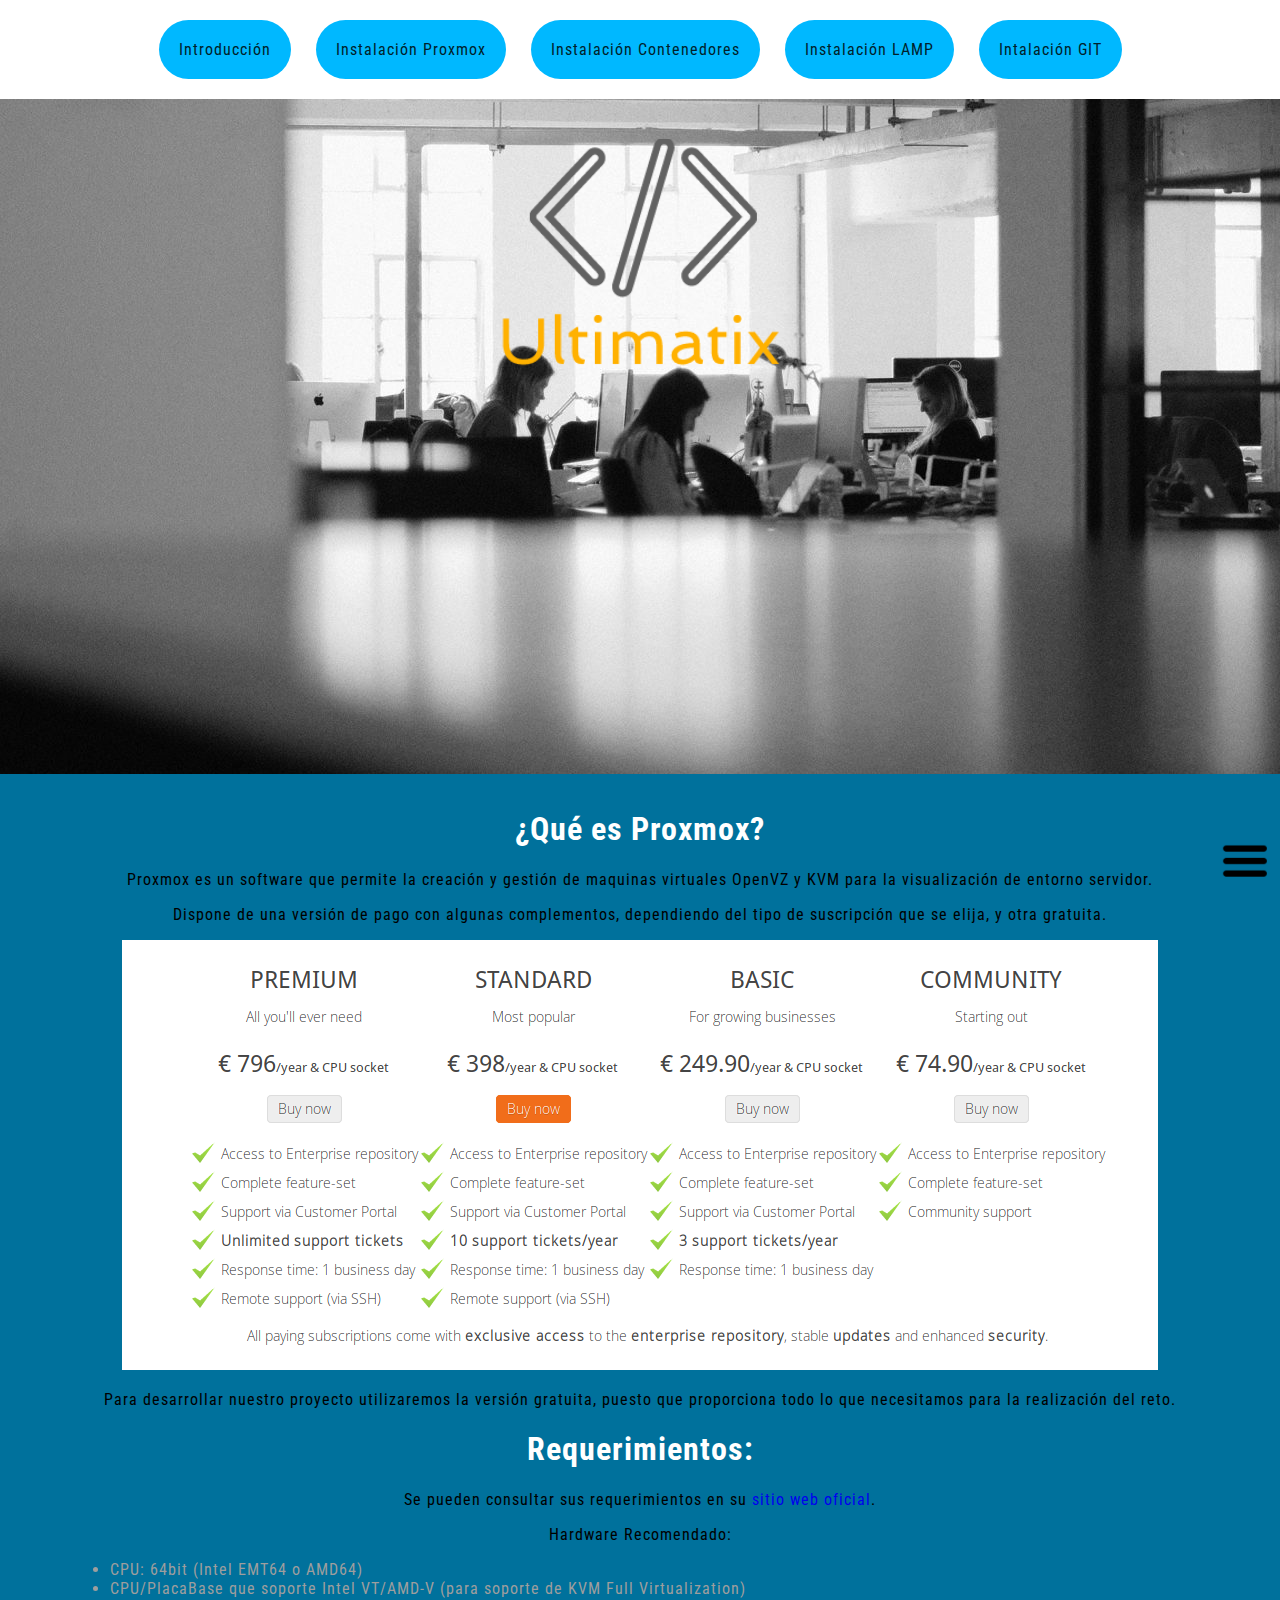
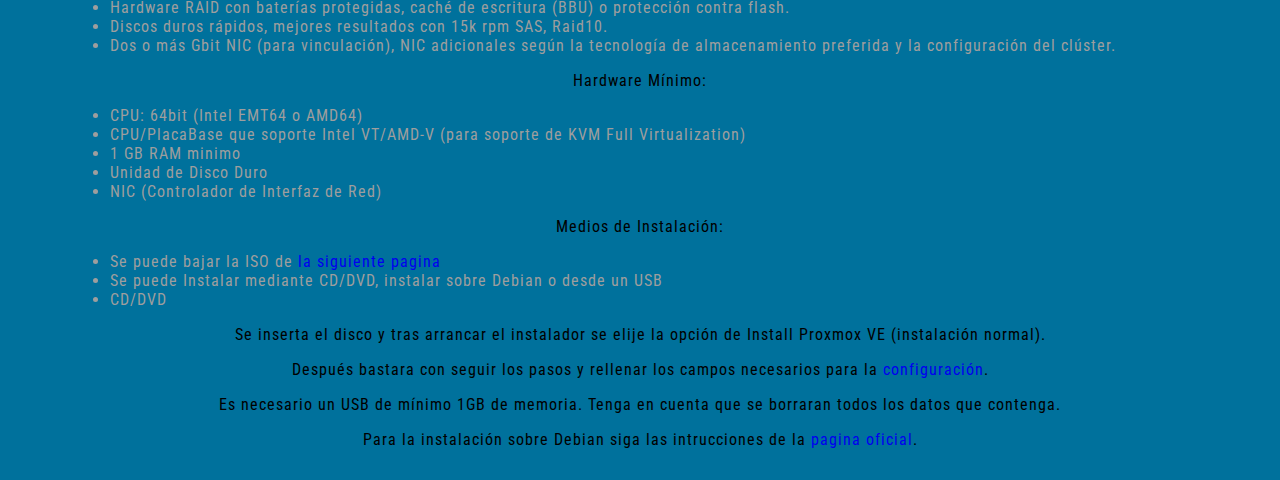
==== ultimatix/index.html @ 69c3fa59 "26-10" ====
<!DOCTYPE html>
<html lang="">
<head>
    <meta charset="UTF-8">
    <meta name="viewport" content="width=device-width, initial-scale=1.0, maximum-scale=1.0, user-scalable=no" />
	<meta name="title" content="Ultimatix">
	<meta name="description" content="Grupo 1 de DAW 2.">
	<link rel="shortcut icon" type="image/png" href="images/favicon.png"/>
    <title>Ultimatix</title>
    <link href="https://fonts.googleapis.com/css?family=Roboto+Condensed" rel="stylesheet">
    <link rel="stylesheet" href="fonts/styles.css">
    <link rel="stylesheet" href="css/animate.css">
    <link rel="stylesheet" href="css/main.css">
</head>
<body>
	<section id="menu">
		<ul class="menu">
			<li><a href="index.html">Introducción</a></li>
			<li><a href="instalacion-proxmox.html">Instalación Proxmox</a></li>
			<li><a href="instalacion-contenedores.html">Instalación Contenedores</a></li>
			<li><a href="instalacion-LAMP.html">Instalación LAMP</a></li>
			<li><a href="instalacion-GIT.html">Intalación GIT</a></li>
		</ul>
	</section>
	<div id="intro">
		<img src="img/ultimatix-logo.png" class="logo bounceIn">
	</div>
	<a href="#menu" class="up-button bounceIn"><img src="img/menu-button.png"></a>
	<section>
		<h1>¿Qué es Proxmox?</h1>
			<p>Proxmox es un software que permite la creación y gestión de maquinas virtuales OpenVZ y KVM para la visualización de entorno servidor.</p>
			<p>Dispone de una versión de pago con algunas complementos, dependiendo del tipo de suscripción que se elija, y otra gratuita.</p>
			<img src="img/que-es.png">
			<p>Para desarrollar nuestro proyecto utilizaremos la versión gratuita, puesto que proporciona todo lo que necesitamos para la realización del reto.</p>
			<h1>Requerimientos:</h1>
			<p>Se pueden consultar sus requerimientos en su <a href=" https://www.proxmox.com/en/proxmox-ve/requirements">sitio web oficial</a>.</p>
			<p>Hardware Recomendado:</p>
			<ul class="list-data">
				<li>CPU: 64bit (Intel EMT64 o AMD64)</li>
				<li>CPU/PlacaBase que soporte Intel VT/AMD-V (para soporte de KVM Full Virtualization)</li>
				<li>Hardware RAID con baterías protegidas, caché de escritura (BBU) o protección contra flash.</li>
				<li>Discos duros rápidos, mejores resultados con 15k rpm SAS, Raid10.</li>
				<li>Dos o más Gbit NIC (para vinculación), NIC adicionales según la tecnología de almacenamiento preferida y la configuración del clúster.</li>
			</ul>
			<p>Hardware Mínimo:</p>
			<ul class="list-data">
				<li>CPU: 64bit (Intel EMT64 o AMD64)</li>
				<li>CPU/PlacaBase que soporte Intel VT/AMD-V (para soporte de KVM Full Virtualization)</li>
				<li>1 GB RAM minimo</li>
				<li>Unidad de Disco Duro</li>
				<li>NIC (Controlador de Interfaz de Red)</li>
			</ul>
			<p>Medios de Instalación:</p>
			<ul class="list-data">
				<li>Se puede bajar la ISO de <a href="https://www.proxmox.com/en/downloads">la siguiente pagina</a></li>
				<li>Se puede Instalar mediante CD/DVD, instalar sobre Debian o desde un USB</li>
				<li>CD/DVD</li>
			</ul>
			<p>Se inserta el disco y tras arrancar el instalador se elije la opción de Install Proxmox VE (instalación normal).</p>
			<p>Después bastara con seguir los pasos y rellenar los campos necesarios para la <a href="https://pve.proxmox.com/wiki/Installation">configuración</a>.</p>
			<p>Es necesario un USB de mínimo 1GB de memoria. Tenga en cuenta que se borraran todos los datos que contenga.</p>
			<p>Para la instalación sobre Debian siga las intrucciones de la <a href="https://pve.proxmox.com/wiki/Install_Proxmox_VE_on_Debian_Stretch">pagina oficial</a>.</p>
	</section>
</body>
</html>
---- ultimatix/css/main.css ----
/* 

#00b8ff	(0,184,255)
#009bd6	(0,155,214)
#00719c	(0,113,156)
#00415a	(0,65,90)
#001f2b	(0,31,43)

*/

body {
	font-family: 'Roboto Condensed', sans-serif;
	background-color: #00719c;
	color: #ffffff;
	margin: 0px;
	letter-spacing: 1px;
}

/* ITRODUCTION STYLES */
#intro {
	position: relative;
	width: 100%;
	height: 75vh;
	margin: auto;
	background: url('../img/intro.jpg') no-repeat center center fixed; 
  	-webkit-background-size: cover;
  	-moz-background-size: cover;
  	-o-background-size: cover;
  	background-size: cover;
}

.up-button {
	position: fixed;
	right: 0;
	bottom: 0;
	display: inline-block;
	max-width: 50px;
	padding: 10px;
}

.title {
	text-align: center;
	letter-spacing: 1px;
}

.logo {
    display: block;
    margin: auto;
    padding: 40px 10px;
}

p {
	color: #000000;
}

a, a:focus {
	text-decoration: none;
}

img {
	max-width: 100%;
}

#menu {
	padding: 10px 0px;
	background-color: #ffffff;
	max-width: 100%; 
}

.menu {
	list-style: none;
	padding-left: 0px;
	margin: 0px;
}

.menu li {
	display: inline-block;
}

.menu a {
	display: inline-block;
	background-color: #00b8ff;
	color: #001f2b;
	padding: 20px;
	margin: 10px;
	border-radius: 40px; 
}

.list-data {
	text-align: left;
	color: #9E9E9E;
}

section {
    clear: both;
    text-align: center;
    display: block;
    width: 100%;
    margin: auto;
    padding: 15px 0px;
    max-width: 1140px;
}

.content-wrapper {
	padding: 25px;
}

.left {
	float: left;
	width: 100%;
	max-width: 50%;
}

.right {
	float: right;
	width: 100%;
	max-width: 50%;
}

video {
	max-width: 80%;
}

@media (max-width: 768px) {

.content-wrapper {
    padding: 10px;
}

.left {
	float: none;
	width: 100%;
	max-width: 100%;
}

.right {
	float: none;
	width: 100%;
	max-width: 100%;
}

}
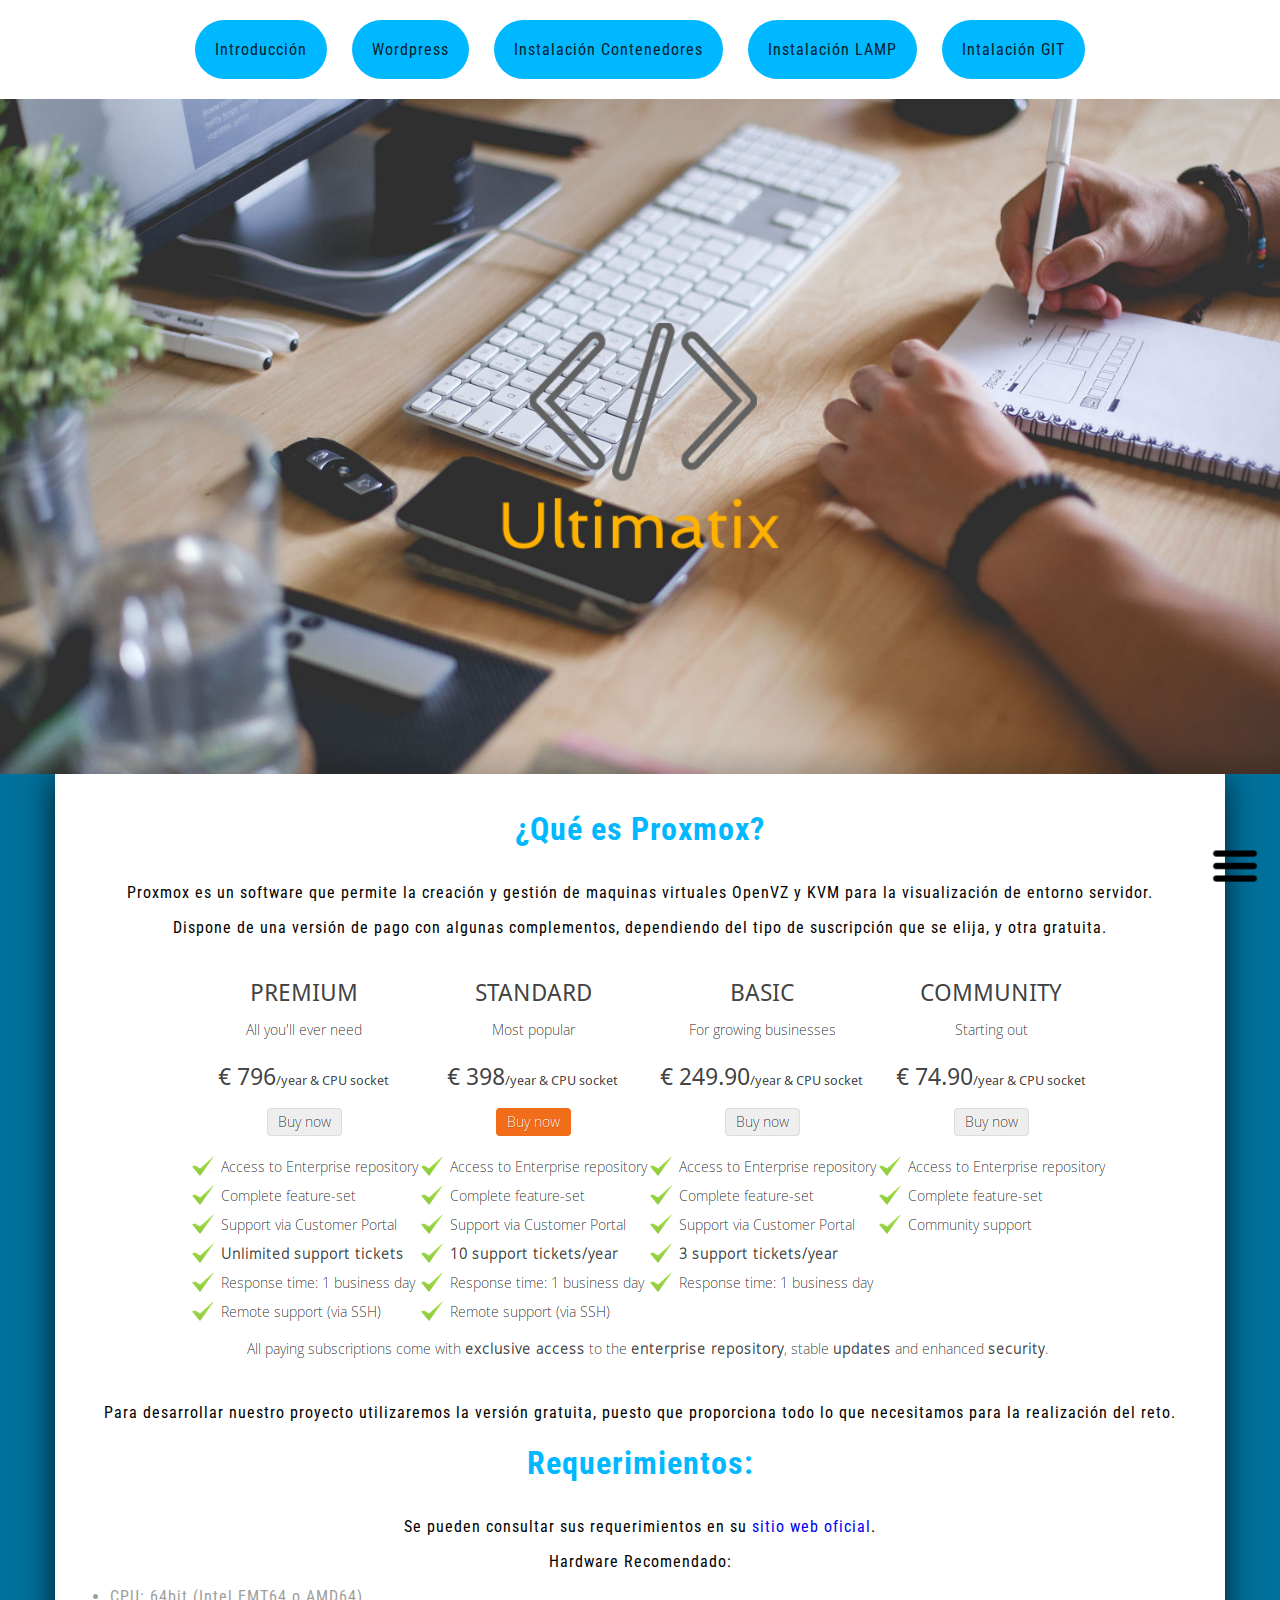
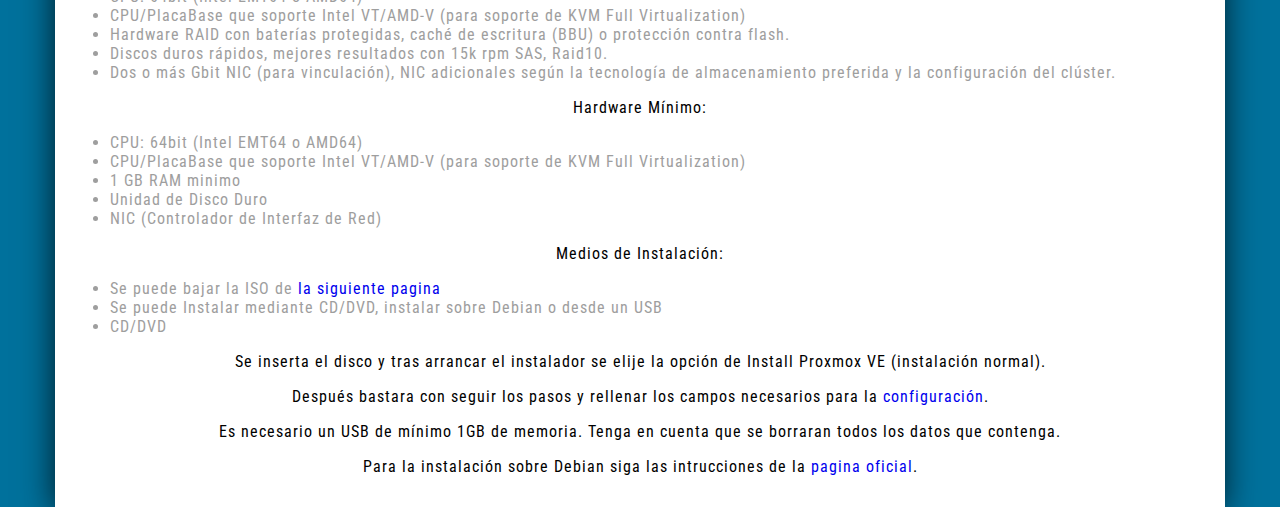
==== commit a6011d9c: "29/10" ====
--- a/ultimatix/index.html
+++ b/ultimatix/index.html
@@ -14,9 +14,9 @@
 </head>
 <body>
 	<section id="menu">
-		<ul class="menu">
+		<ul>
 			<li><a href="index.html">Introducción</a></li>
-			<li><a href="instalacion-proxmox.html">Instalación Proxmox</a></li>
+			<li><a href="wordpress.html">Wordpress</a></li>
 			<li><a href="instalacion-contenedores.html">Instalación Contenedores</a></li>
 			<li><a href="instalacion-LAMP.html">Instalación LAMP</a></li>
 			<li><a href="instalacion-GIT.html">Intalación GIT</a></li>
@@ -26,7 +26,7 @@
 		<img src="img/ultimatix-logo.png" class="logo bounceIn">
 	</div>
 	<a href="#menu" class="up-button bounceIn"><img src="img/menu-button.png"></a>
-	<section>
+	<section class="intro-wrapper">
 		<h1>¿Qué es Proxmox?</h1>
 			<p>Proxmox es un software que permite la creación y gestión de maquinas virtuales OpenVZ y KVM para la visualización de entorno servidor.</p>
 			<p>Dispone de una versión de pago con algunas complementos, dependiendo del tipo de suscripción que se elija, y otra gratuita.</p>
--- a/ultimatix/css/main.css
+++ b/ultimatix/css/main.css
@@ -22,7 +22,7 @@
 	width: 100%;
 	height: 75vh;
 	margin: auto;
-	background: url('../img/intro.jpg') no-repeat center center fixed; 
+	background: url('../img/intro-img.jpg') no-repeat center center fixed; 
   	-webkit-background-size: cover;
   	-moz-background-size: cover;
   	-o-background-size: cover;
@@ -30,12 +30,13 @@
 }
 
 .up-button {
-	position: fixed;
-	right: 0;
-	bottom: 0;
-	display: inline-block;
-	max-width: 50px;
-	padding: 10px;
+    position: fixed;
+    right: 0;
+    bottom: 0;
+    display: inline-block;
+    max-width: 50px;
+    padding: 20px;
+    padding-bottom: 5px;
 }
 
 .title {
@@ -46,7 +47,15 @@
 .logo {
     display: block;
     margin: auto;
-    padding: 40px 10px;
+    position: absolute;
+    left: 50%;
+    top: 50%;
+    transform: translate(-50%,-50%);
+}
+
+h1 {
+	color: #00b8ff;
+	margin-bottom: 35px;
 }
 
 p {
@@ -65,19 +74,20 @@
 	padding: 10px 0px;
 	background-color: #ffffff;
 	max-width: 100%; 
+	margin: 0px !important;
 }
 
-.menu {
+#menu ul {
 	list-style: none;
 	padding-left: 0px;
-	margin: 0px;
+	margin: auto;
 }
 
-.menu li {
+#menu li {
 	display: inline-block;
 }
 
-.menu a {
+#menu a {
 	display: inline-block;
 	background-color: #00b8ff;
 	color: #001f2b;
@@ -92,51 +102,34 @@
 }
 
 section {
-    clear: both;
     text-align: center;
-    display: block;
     width: 100%;
     margin: auto;
-    padding: 15px 0px;
+    padding: 15px;
     max-width: 1140px;
+    background-color: #ffffff;
+    -webkit-box-shadow: -1px 4px 31px 0px rgba(0,0,0,0.75);
+    -moz-box-shadow: -1px 4px 31px 0px rgba(0,0,0,0.75);
+    box-shadow: -1px 4px 31px 0px rgba(0,0,0,0.75);
 }
 
-.content-wrapper {
-	padding: 25px;
+.column-wrapper {
+    display: flex;
+    align-items: center;
+    margin-bottom: 40px;
 }
 
-.left {
-	float: left;
-	width: 100%;
-	max-width: 50%;
-}
-
-.right {
-	float: right;
-	width: 100%;
-	max-width: 50%;
+.column {
+	flex: 1;
 }
 
 video {
 	max-width: 80%;
 }
 
-@media (max-width: 768px) {
-
-.content-wrapper {
-    padding: 10px;
-}
-
-.left {
-	float: none;
-	width: 100%;
-	max-width: 100%;
-}
-
-.right {
-	float: none;
-	width: 100%;
-	max-width: 100%;
-}
-
+@media (max-width: 1200px) {
+	section {
+    	margin: 0px 15px;
+    	width: auto;
+	}
 }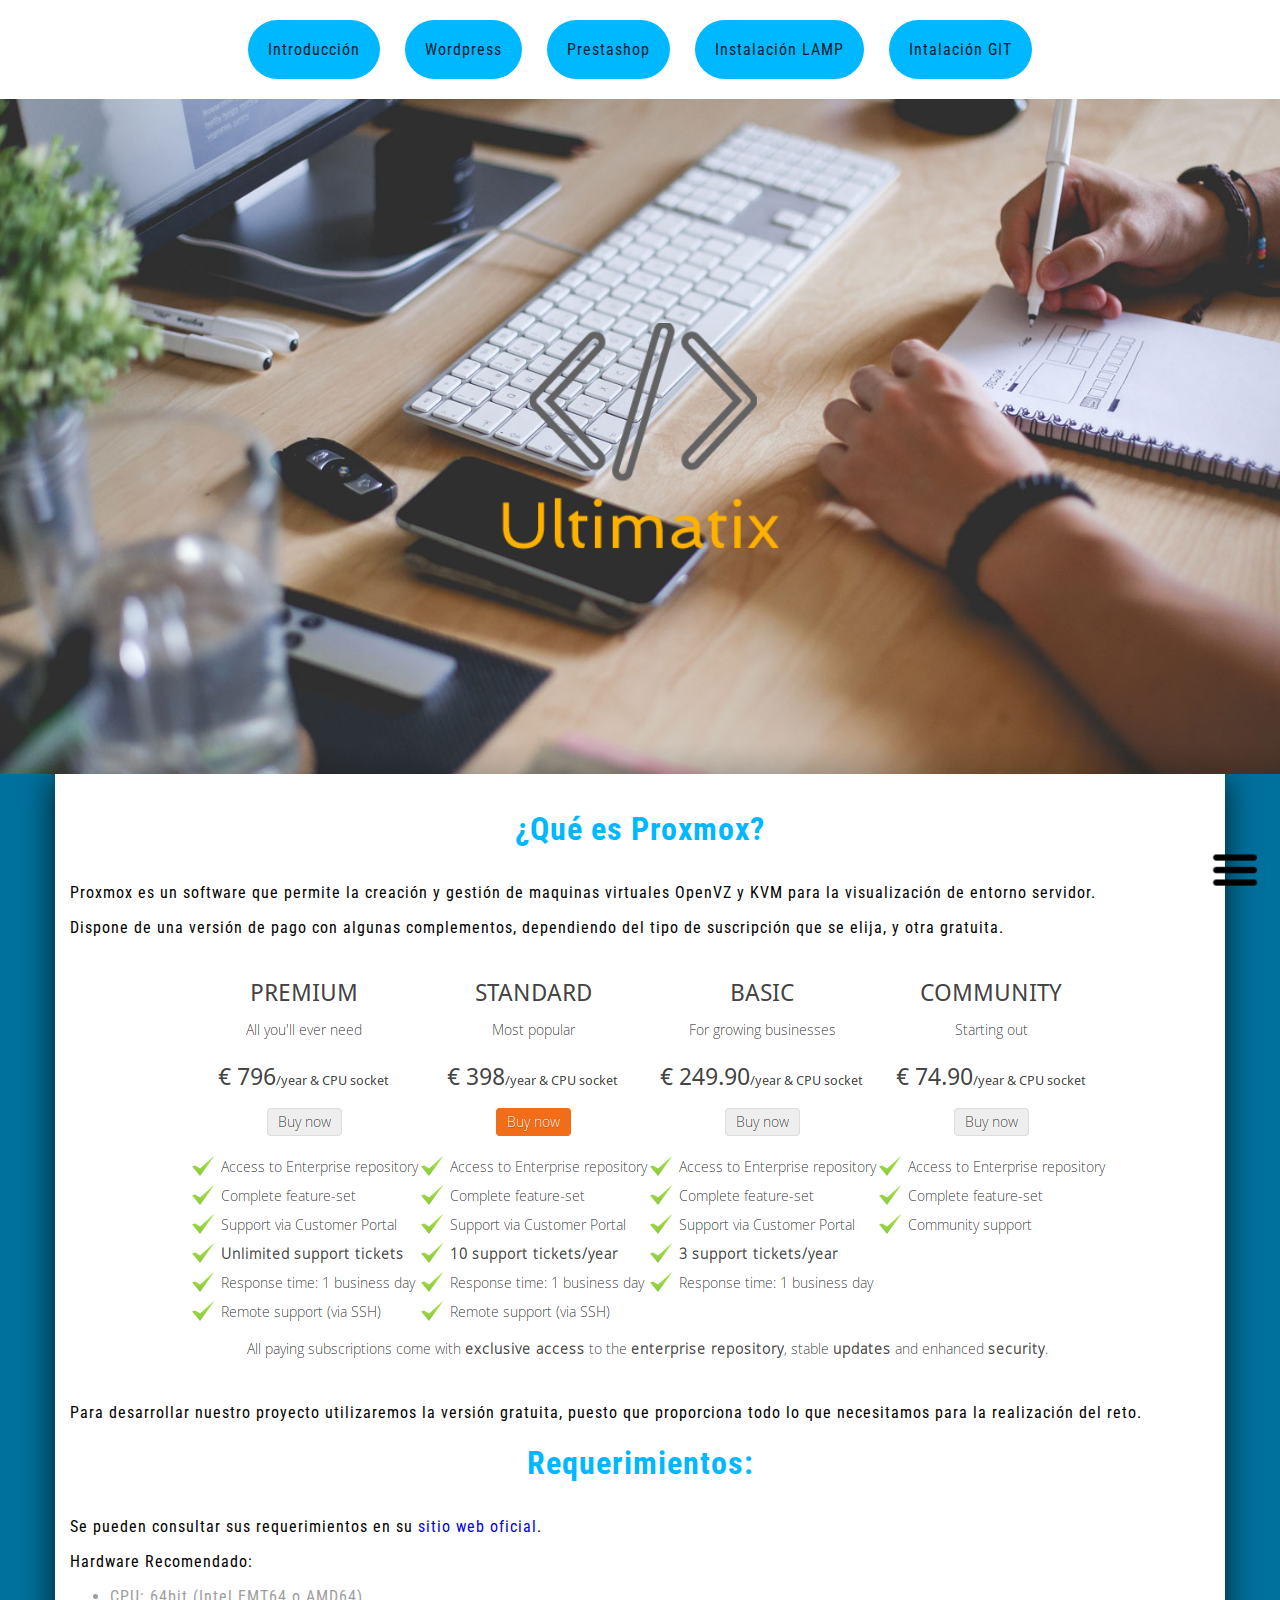
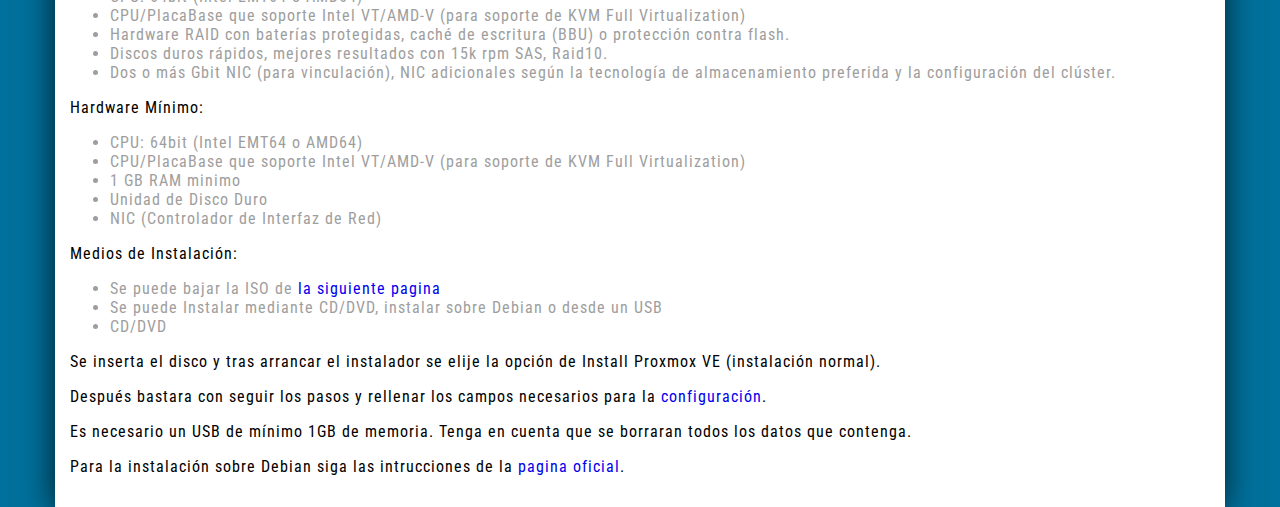
==== commit 3104a7d9: "31/10/2018" ====
--- a/ultimatix/index.html
+++ b/ultimatix/index.html
@@ -17,7 +17,7 @@
 		<ul>
 			<li><a href="index.html">Introducción</a></li>
 			<li><a href="wordpress.html">Wordpress</a></li>
-			<li><a href="instalacion-contenedores.html">Instalación Contenedores</a></li>
+			<li><a href="instalacion-contenedores.html">Prestashop</a></li>
 			<li><a href="instalacion-LAMP.html">Instalación LAMP</a></li>
 			<li><a href="instalacion-GIT.html">Intalación GIT</a></li>
 		</ul>
--- a/ultimatix/css/main.css
+++ b/ultimatix/css/main.css
@@ -1,4 +1,4 @@
-/* 
+ /* 
 
 #00b8ff	(0,184,255)
 #009bd6	(0,155,214)
@@ -32,8 +32,10 @@
 .up-button {
     position: fixed;
     right: 0;
-    bottom: 0;
-    display: inline-block;
+	bottom: 0;
+	/*Modificado de inline-block a flex*/
+	display: flex;
+	flex-wrap: wrap;
     max-width: 50px;
     padding: 20px;
     padding-bottom: 5px;
@@ -56,6 +58,11 @@
 h1 {
 	color: #00b8ff;
 	margin-bottom: 35px;
+}
+
+h2{
+	color: #000000;
+	text-align: left;
 }
 
 p {
@@ -119,6 +126,10 @@
     margin-bottom: 40px;
 }
 
+p{
+	text-align: left;
+}
+
 .column {
 	flex: 1;
 }
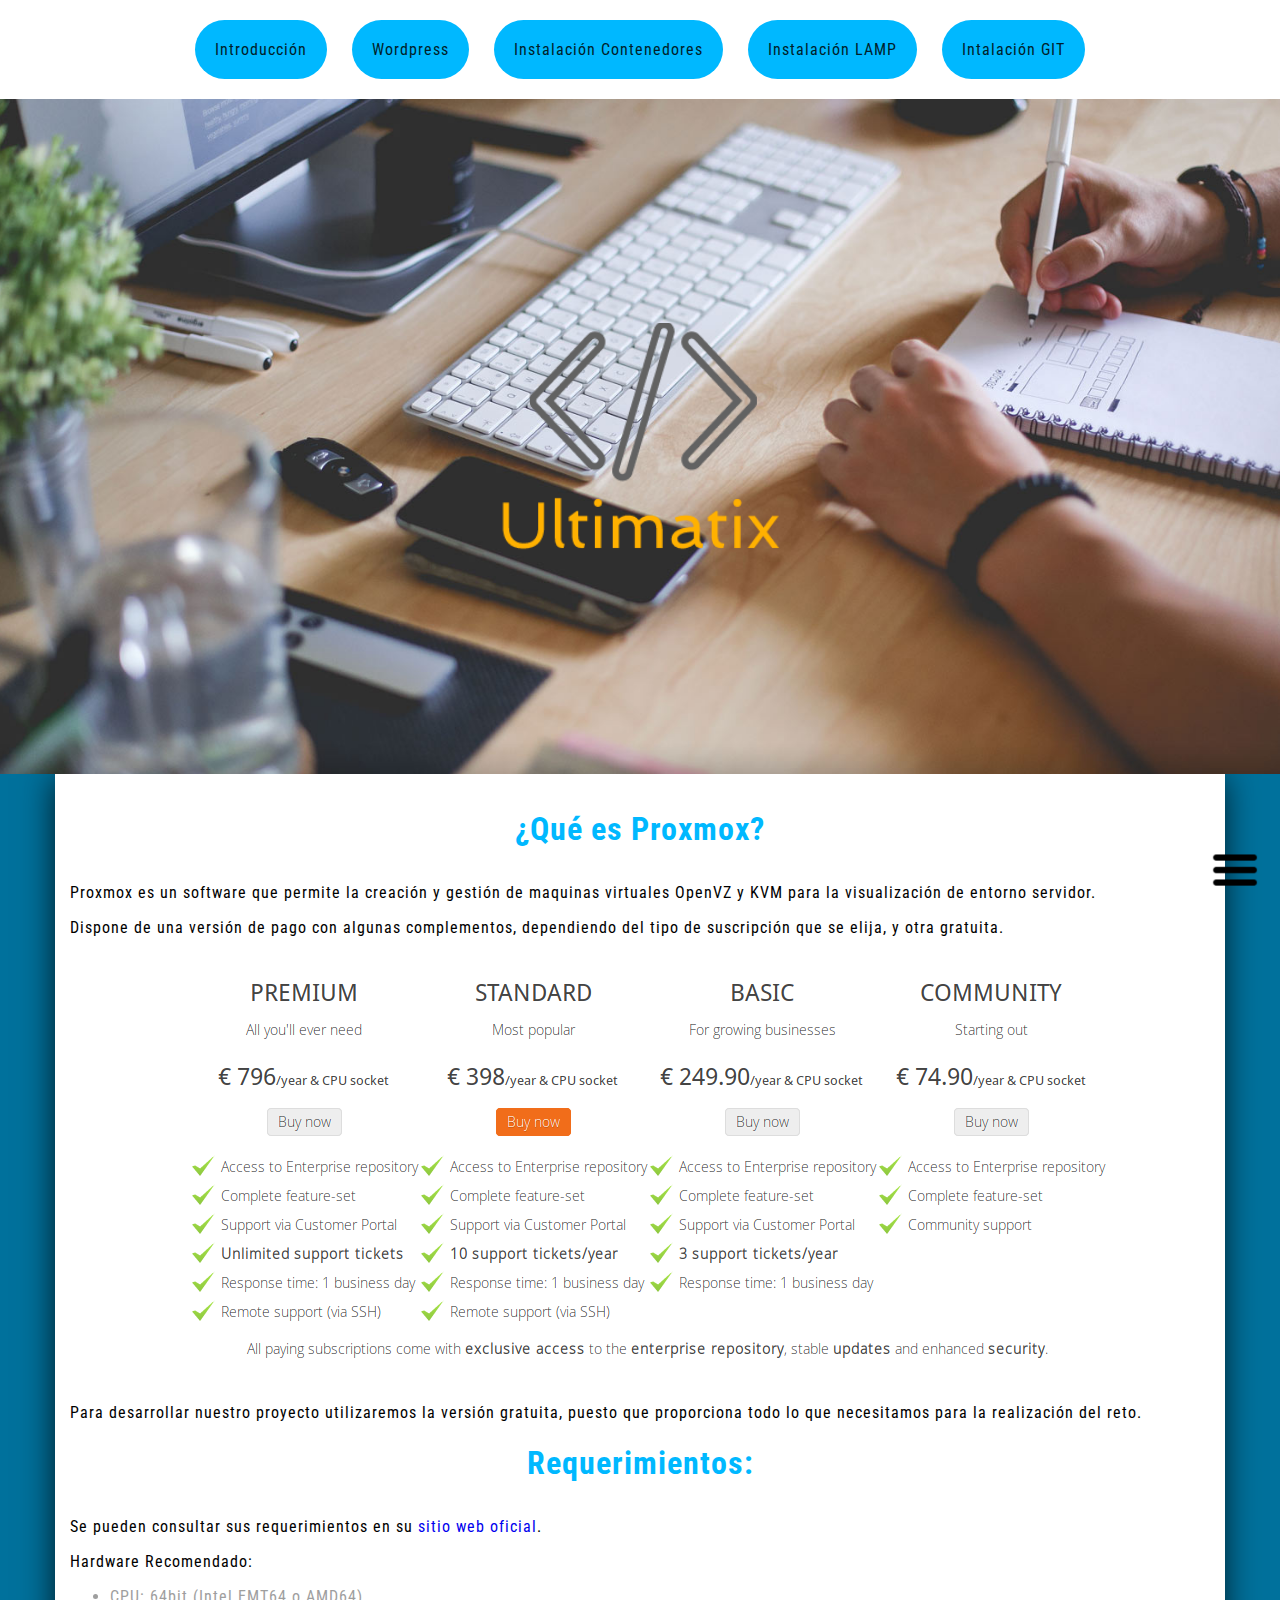
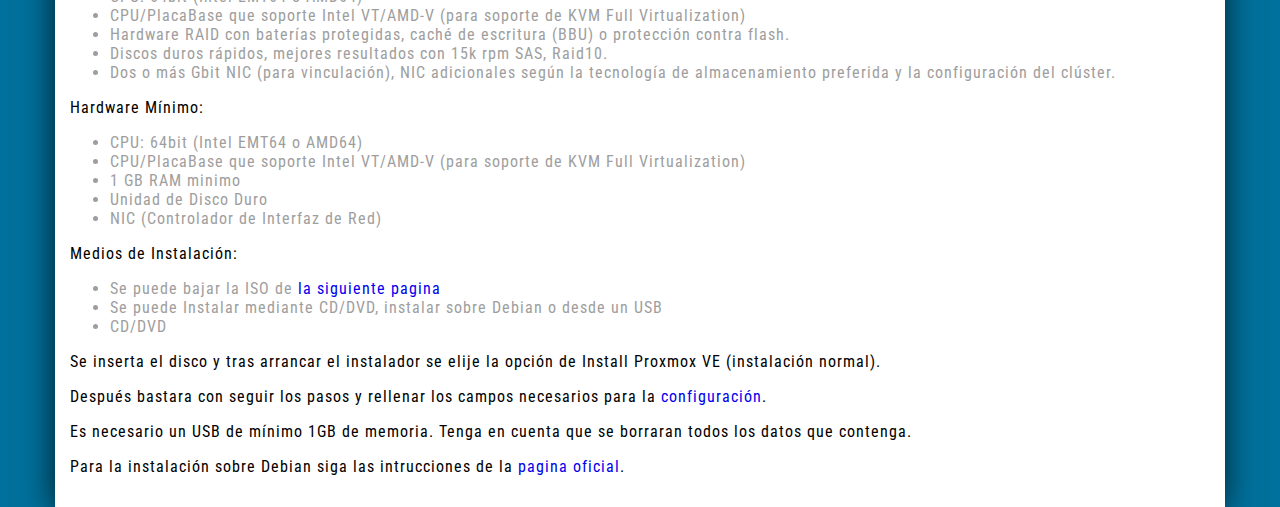
==== commit 37e6420d: "Recuperacion" ====
--- a/ultimatix/index.html
+++ b/ultimatix/index.html
@@ -17,7 +17,7 @@
 		<ul>
 			<li><a href="index.html">Introducción</a></li>
 			<li><a href="wordpress.html">Wordpress</a></li>
-			<li><a href="instalacion-contenedores.html">Prestashop</a></li>
+			<li><a href="instalacion-contenedores.html">Instalación Contenedores</a></li>
 			<li><a href="instalacion-LAMP.html">Instalación LAMP</a></li>
 			<li><a href="instalacion-GIT.html">Intalación GIT</a></li>
 		</ul>
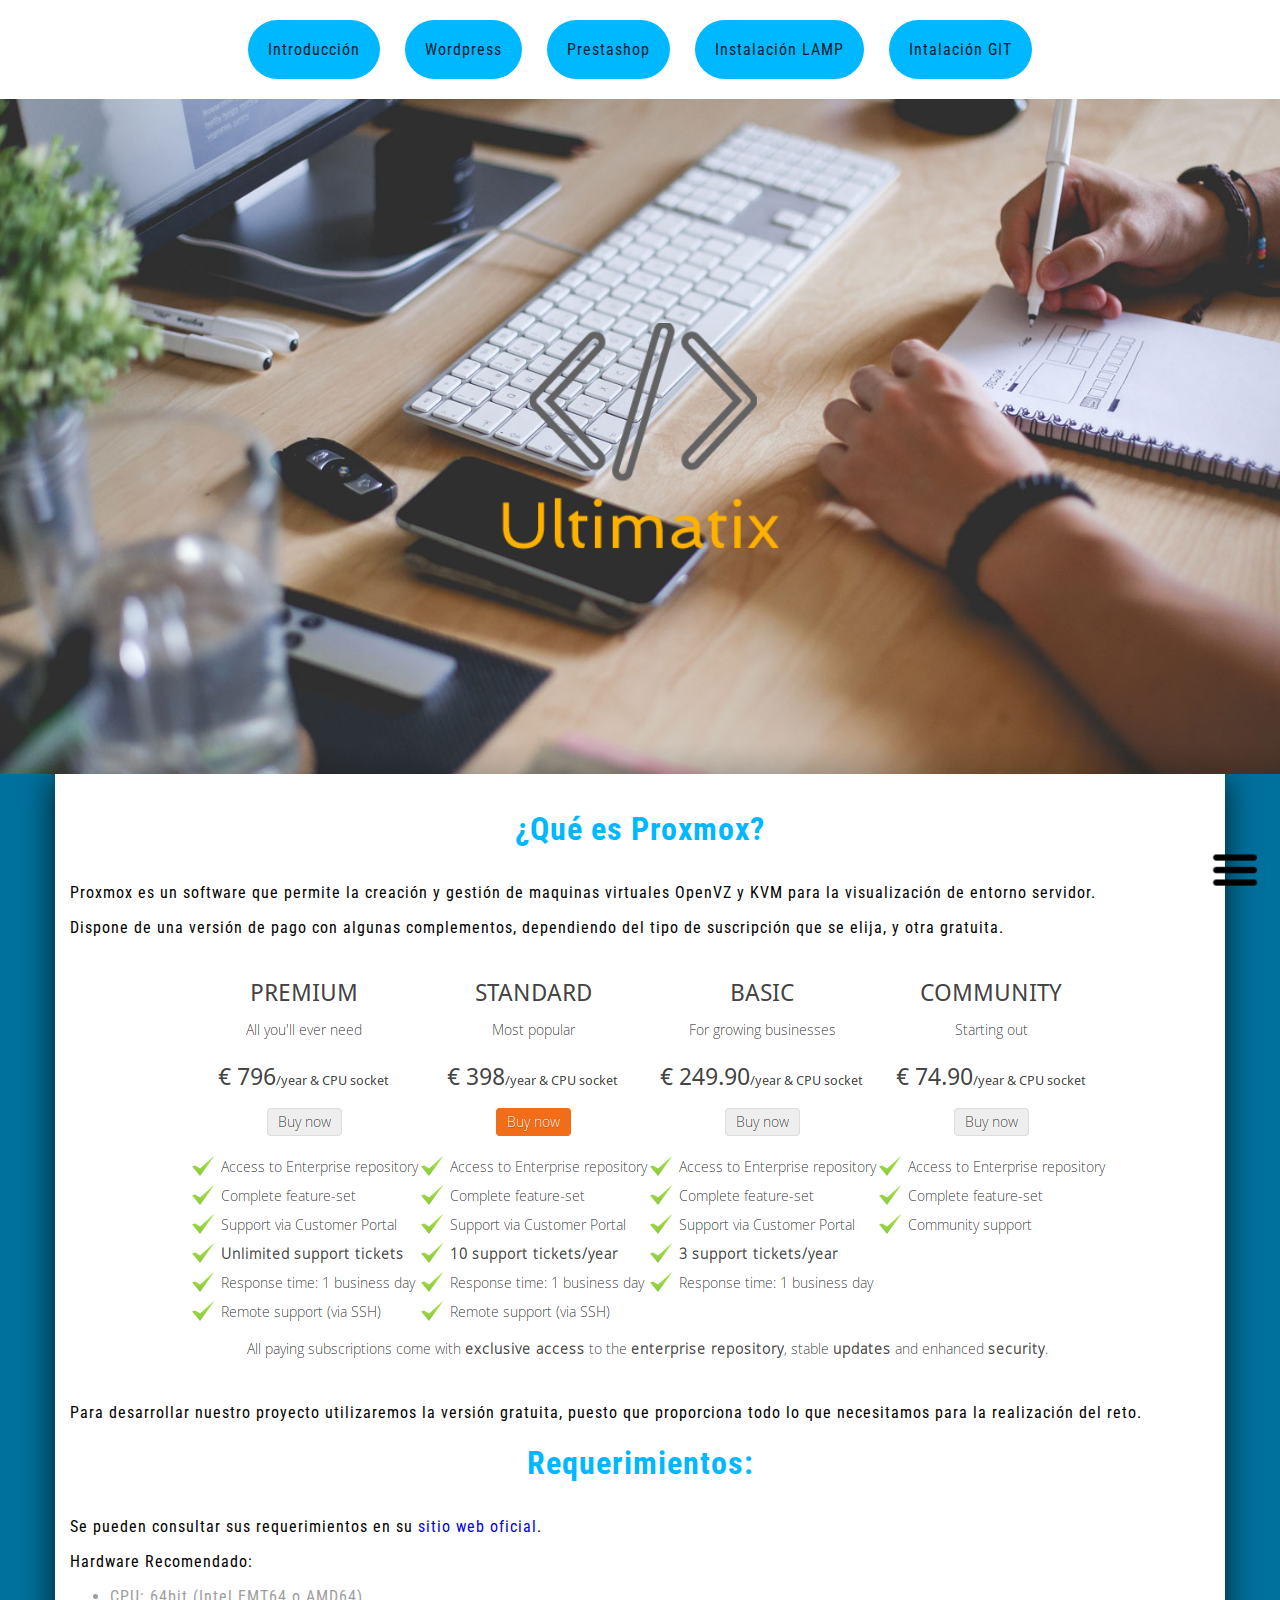
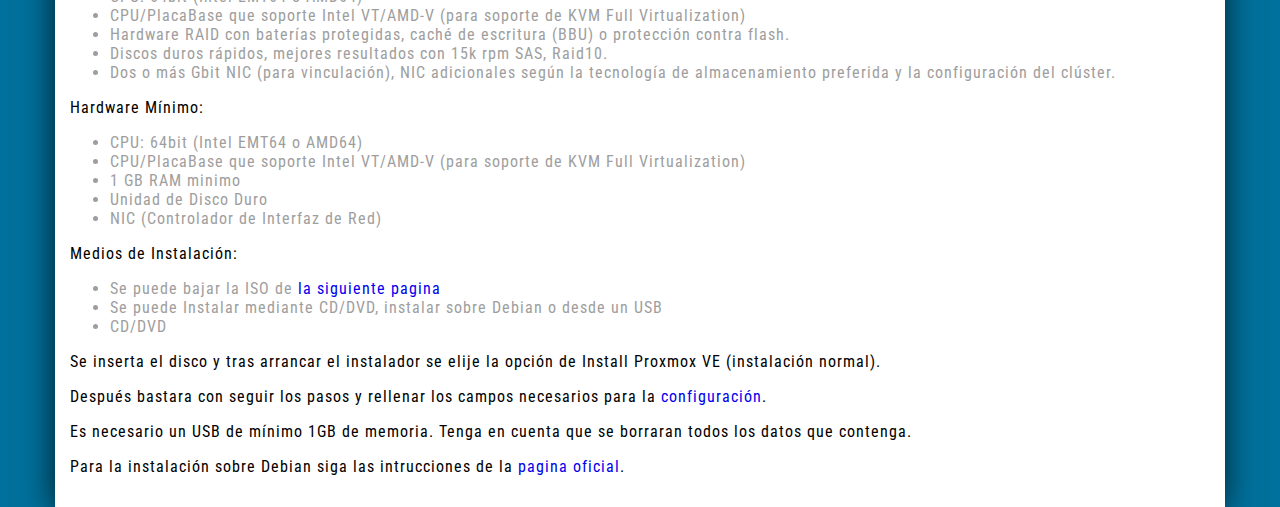
==== commit e5ea90f4: "05/11/2018" ====
--- a/ultimatix/index.html
+++ b/ultimatix/index.html
@@ -17,7 +17,7 @@
 		<ul>
 			<li><a href="index.html">Introducción</a></li>
 			<li><a href="wordpress.html">Wordpress</a></li>
-			<li><a href="instalacion-contenedores.html">Instalación Contenedores</a></li>
+			<li><a href="prestashop.html">Prestashop</a></li>
 			<li><a href="instalacion-LAMP.html">Instalación LAMP</a></li>
 			<li><a href="instalacion-GIT.html">Intalación GIT</a></li>
 		</ul>
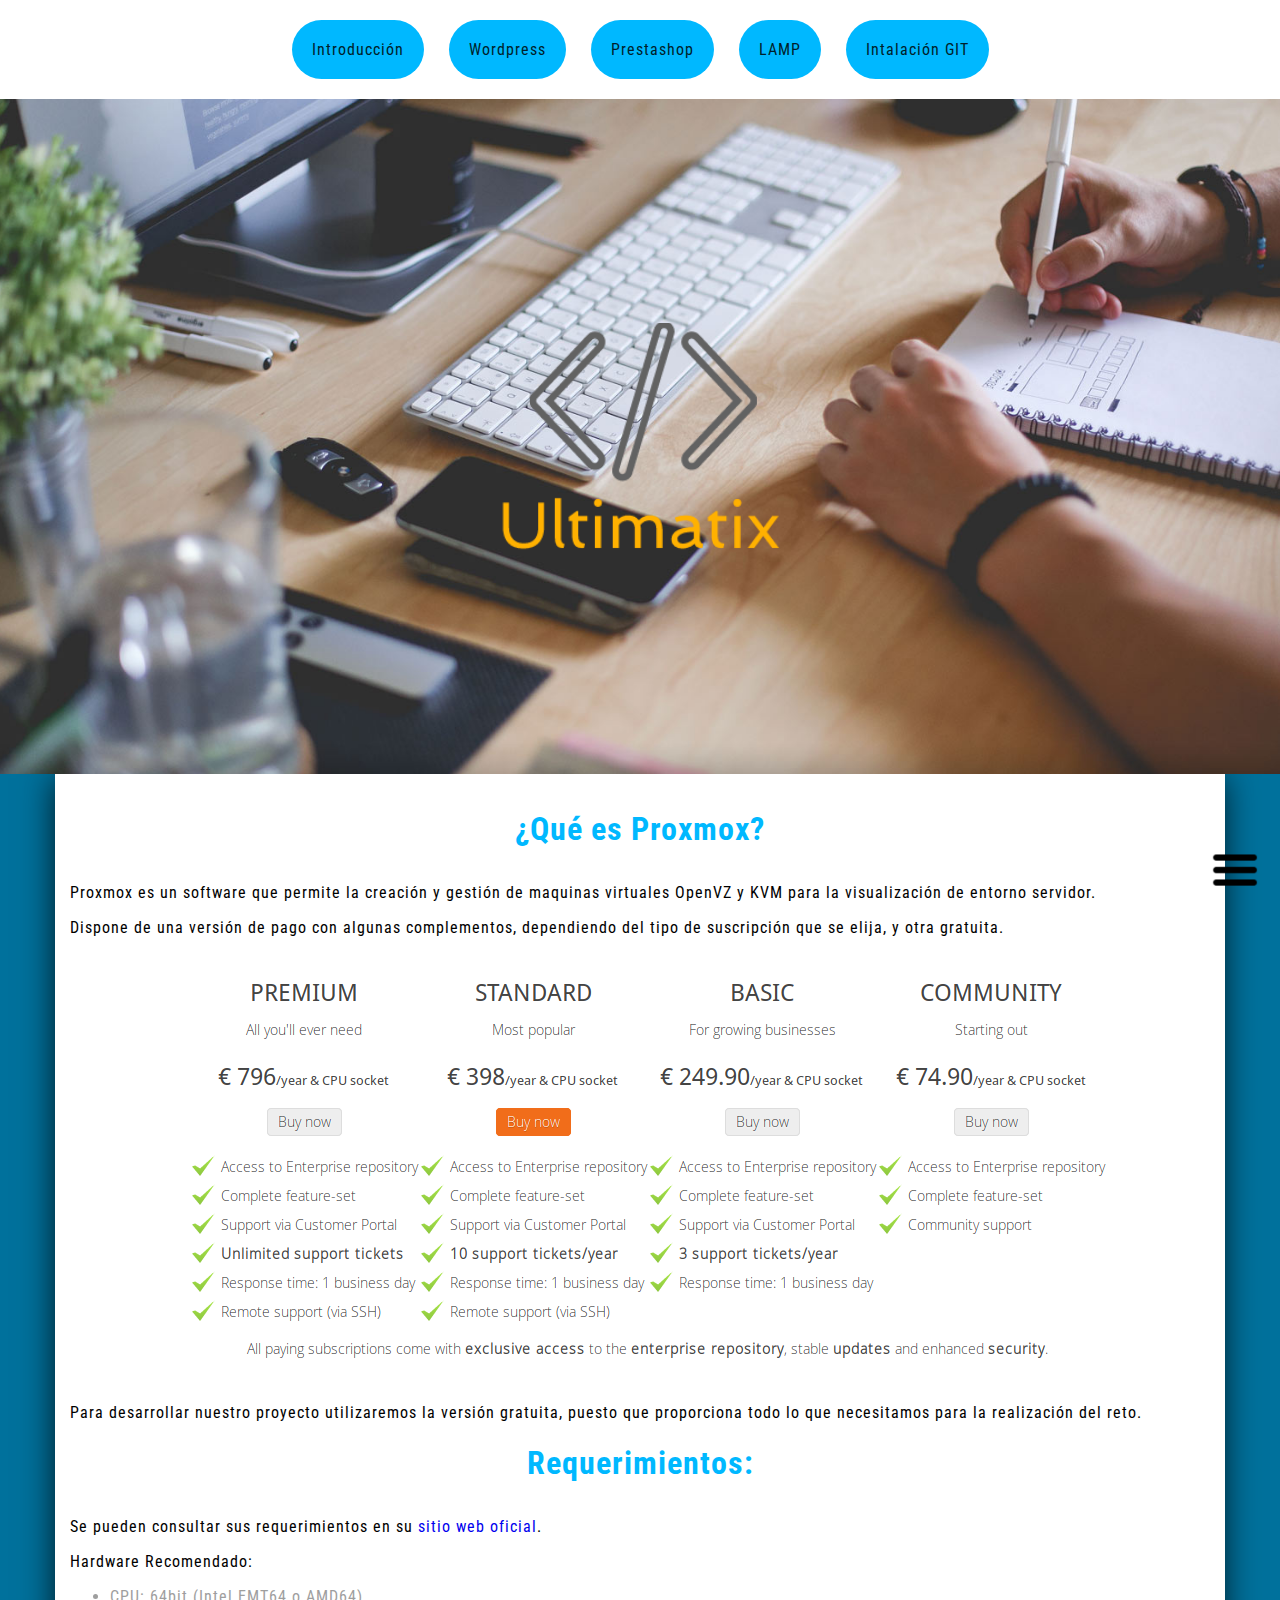
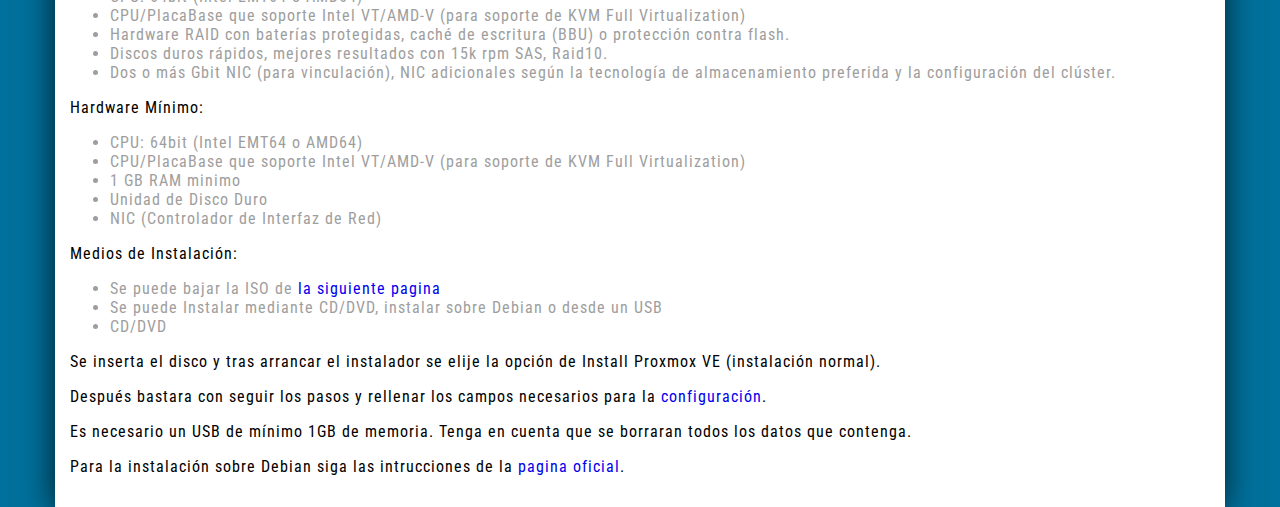
==== commit 7305bd78: "05/11/2018" ====
--- a/ultimatix/index.html
+++ b/ultimatix/index.html
@@ -18,7 +18,7 @@
 			<li><a href="index.html">Introducción</a></li>
 			<li><a href="wordpress.html">Wordpress</a></li>
 			<li><a href="prestashop.html">Prestashop</a></li>
-			<li><a href="instalacion-LAMP.html">Instalación LAMP</a></li>
+			<li><a href="lamp.html">LAMP</a></li>
 			<li><a href="instalacion-GIT.html">Intalación GIT</a></li>
 		</ul>
 	</section>
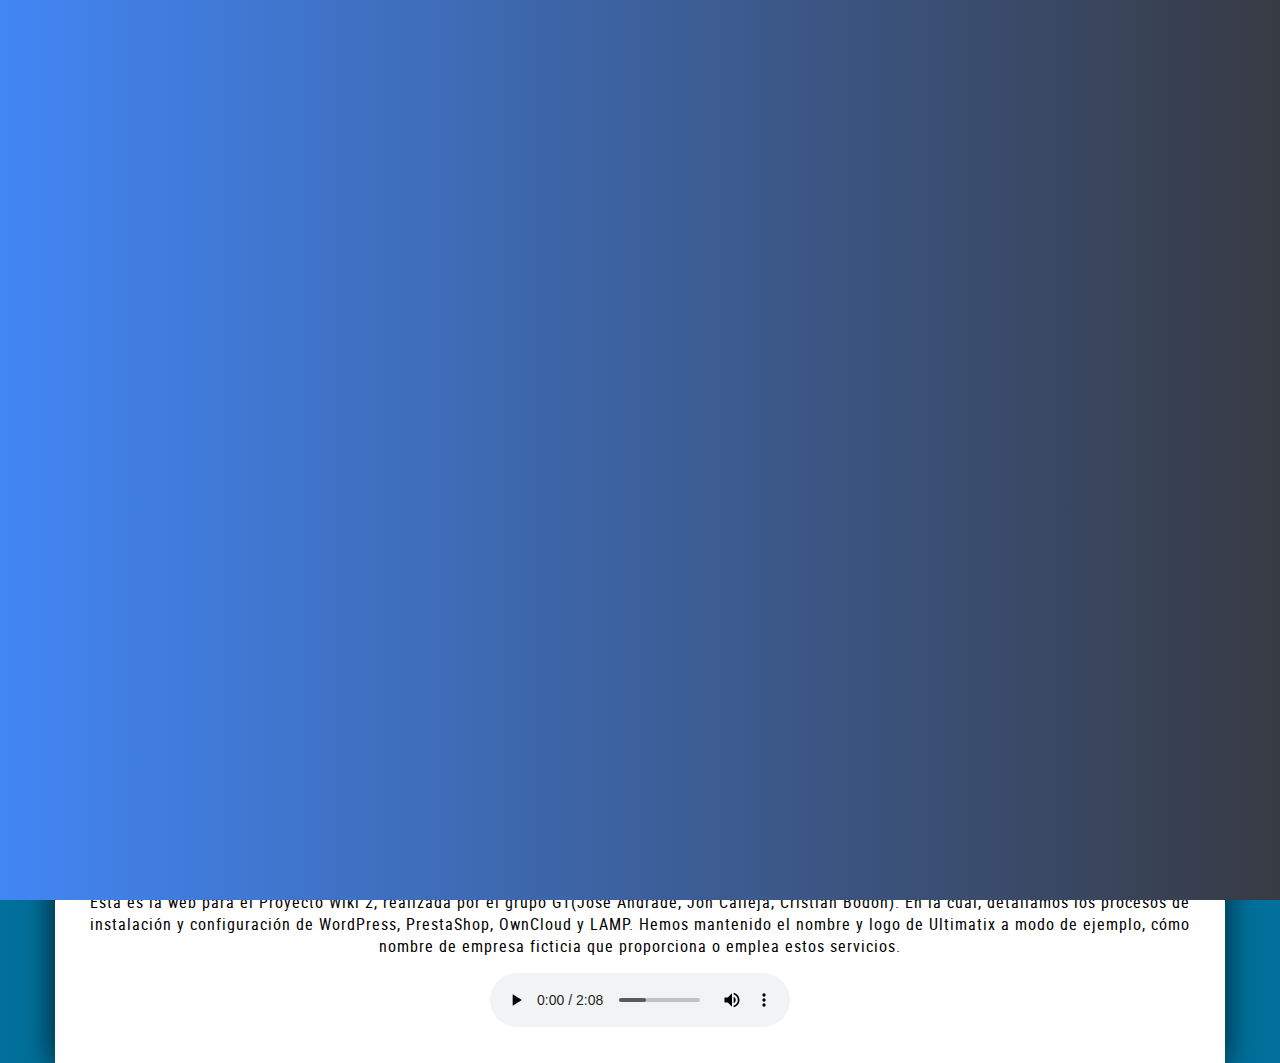
==== commit 4a231c88: "wiki final" ====
--- a/ultimatix/index.html
+++ b/ultimatix/index.html
@@ -7,59 +7,60 @@
 	<meta name="description" content="Grupo 1 de DAW 2.">
 	<link rel="shortcut icon" type="image/png" href="images/favicon.png"/>
     <title>Ultimatix</title>
-    <link href="https://fonts.googleapis.com/css?family=Roboto+Condensed" rel="stylesheet">
     <link rel="stylesheet" href="fonts/styles.css">
-    <link rel="stylesheet" href="css/animate.css">
-    <link rel="stylesheet" href="css/main.css">
+    <script>
+        <!--
+        function getStylesheet() {
+            var currentTime = new Date().getHours();
+            if (0 <= currentTime&&currentTime < 5) {
+                document.write("<link rel='stylesheet' href='css/night.css' type='text/css'>");
+            }
+            if (5 <= currentTime&&currentTime < 11) {
+                document.write("<link rel='stylesheet' href='css/main.css' type='text/css'>");
+            }
+            if (11 <= currentTime&&currentTime < 16) {
+                document.write("<link rel='stylesheet' href='css/main.css' type='text/css'>");
+            }
+            if (16 <= currentTime&&currentTime < 22) {
+                document.write("<link rel='stylesheet' href='css/main.css' type='text/css'>");
+            }
+            if (22 <= currentTime&&currentTime <= 24) {
+                document.write("<link rel='stylesheet' href='css/night.css' type='text/css'>");
+            }
+        }
+
+        getStylesheet();
+        -->
+    </script>
+
+    <noscript><link rel="stylesheet" href="css/main.css"></noscript>
 </head>
 <body>
+    <div id="loader">
+	    <div class="loader_circle loader_animation"></div>
+    </div>
 	<section id="menu">
 		<ul>
 			<li><a href="index.html">Introducción</a></li>
 			<li><a href="wordpress.html">Wordpress</a></li>
 			<li><a href="prestashop.html">Prestashop</a></li>
 			<li><a href="lamp.html">LAMP</a></li>
-			<li><a href="instalacion-GIT.html">Intalación GIT</a></li>
+			<li><a href="owncloud.html">Owncloud</a></li>
 		</ul>
 	</section>
 	<div id="intro">
-		<img src="img/ultimatix-logo.png" class="logo bounceIn">
+		<img src="img/ultimatix-logo.png" class="logo">
 	</div>
-	<a href="#menu" class="up-button bounceIn"><img src="img/menu-button.png"></a>
+	<a href="#menu" class="up-button"><img src="img/menu-button.png"></a>
 	<section class="intro-wrapper">
-		<h1>¿Qué es Proxmox?</h1>
-			<p>Proxmox es un software que permite la creación y gestión de maquinas virtuales OpenVZ y KVM para la visualización de entorno servidor.</p>
-			<p>Dispone de una versión de pago con algunas complementos, dependiendo del tipo de suscripción que se elija, y otra gratuita.</p>
-			<img src="img/que-es.png">
-			<p>Para desarrollar nuestro proyecto utilizaremos la versión gratuita, puesto que proporciona todo lo que necesitamos para la realización del reto.</p>
-			<h1>Requerimientos:</h1>
-			<p>Se pueden consultar sus requerimientos en su <a href=" https://www.proxmox.com/en/proxmox-ve/requirements">sitio web oficial</a>.</p>
-			<p>Hardware Recomendado:</p>
-			<ul class="list-data">
-				<li>CPU: 64bit (Intel EMT64 o AMD64)</li>
-				<li>CPU/PlacaBase que soporte Intel VT/AMD-V (para soporte de KVM Full Virtualization)</li>
-				<li>Hardware RAID con baterías protegidas, caché de escritura (BBU) o protección contra flash.</li>
-				<li>Discos duros rápidos, mejores resultados con 15k rpm SAS, Raid10.</li>
-				<li>Dos o más Gbit NIC (para vinculación), NIC adicionales según la tecnología de almacenamiento preferida y la configuración del clúster.</li>
-			</ul>
-			<p>Hardware Mínimo:</p>
-			<ul class="list-data">
-				<li>CPU: 64bit (Intel EMT64 o AMD64)</li>
-				<li>CPU/PlacaBase que soporte Intel VT/AMD-V (para soporte de KVM Full Virtualization)</li>
-				<li>1 GB RAM minimo</li>
-				<li>Unidad de Disco Duro</li>
-				<li>NIC (Controlador de Interfaz de Red)</li>
-			</ul>
-			<p>Medios de Instalación:</p>
-			<ul class="list-data">
-				<li>Se puede bajar la ISO de <a href="https://www.proxmox.com/en/downloads">la siguiente pagina</a></li>
-				<li>Se puede Instalar mediante CD/DVD, instalar sobre Debian o desde un USB</li>
-				<li>CD/DVD</li>
-			</ul>
-			<p>Se inserta el disco y tras arrancar el instalador se elije la opción de Install Proxmox VE (instalación normal).</p>
-			<p>Después bastara con seguir los pasos y rellenar los campos necesarios para la <a href="https://pve.proxmox.com/wiki/Installation">configuración</a>.</p>
-			<p>Es necesario un USB de mínimo 1GB de memoria. Tenga en cuenta que se borraran todos los datos que contenga.</p>
-			<p>Para la instalación sobre Debian siga las intrucciones de la <a href="https://pve.proxmox.com/wiki/Install_Proxmox_VE_on_Debian_Stretch">pagina oficial</a>.</p>
+		<h1>Introducción</h1>
+		<p>Esta es la web para el Proyecto Wiki 2, realizada por el grupo G1(Jose Andrade, Jon Calleja, Cristian Bodón). En la cual, detallamos los procesos de instalación y configuración de WordPress, PrestaShop, OwnCloud y LAMP. Hemos mantenido el nombre y logo de Ultimatix a modo de ejemplo, cómo nombre de empresa ficticia que proporciona o emplea estos servicios.</p>
+		<p><audio controls>
+  <source src="media/Sonic the Hedgehog-Green Hill Zone Theme.mp3" type="audio/mpeg">
+Your browser does not support the audio element.
+</audio></p>
 	</section>
+	<script src="js/jquery-3.3.1.min.js"></script>
+	<script src="js/main.js"></script>
 </body>
 </html>
--- a/ultimatix/fonts/styles.css
+++ b/ultimatix/fonts/styles.css
@@ -0,0 +1,8 @@
+@font-face {
+    font-family: 'roboto_condensedregular';
+    src: url('robotocondensed-regular-webfont.woff2') format('woff2'),
+         url('robotocondensed-regular-webfont.woff') format('woff');
+    font-weight: normal;
+    font-style: normal;
+
+}--- a/ultimatix/css/night.css
+++ b/ultimatix/css/night.css
@@ -0,0 +1,217 @@
+/*
+
+#00b8ff	(0,184,255)
+#009bd6	(0,155,214)
+#00719c	(0,113,156)
+#00415a	(0,65,90)
+#001f2b	(0,31,43)
+
+*/
+
+body {
+    font-family: 'roboto_condensedregular', sans-serif;
+    background-color: #373B44;
+    color: #ffffff;
+    margin: 0px;
+    letter-spacing: 1px;
+}
+
+#loader {
+    position: fixed;
+    z-index: 10000;
+    background: #373B44;  /* fallback for old browsers */
+    background: -webkit-linear-gradient(to right, #4286f4, #373B44);  /* Chrome 10-25, Safari 5.1-6 */
+    background: linear-gradient(to right, #4286f4, #373B44); /* W3C, IE 10+/ Edge, Firefox 16+, Chrome 26+, Opera 12+, Safari 7+ */
+    width: 100%;
+    height: 100%;
+}
+
+.loader_circle {
+    width: 30px;
+    height: 30px;
+    background: 100px;
+    border-radius: 100px;
+    border: 5px solid #ffffff;
+    display: block;
+    margin-right: 20px;
+    position: fixed;
+    opacity: 0.2;
+    top:50%;
+    left: 50%;
+    margin-left: -17px;
+    margin-top: -17px;
+}
+
+.loader_animation {
+    animation:loader_fade 2s infinite;
+    -moz-animation:loader_fade 2s infinite; /* Firefox */
+    -webkit-animation:loader_fade 2s infinite; /* Safari and Chrome */
+    -o-animation:loader_fade 2s infinite; /* Opera */
+    animation:loader_fade 2s infinite;
+}
+
+@keyframes loader_fade {
+    0% {opacity:0;}
+    50% {opacity:1;}
+    100% {opacity:0;}
+}
+
+@-moz-keyframes loader_fade { /* Firefox */
+    0% {opacity:0;}
+    50% {opacity:1;}
+    100% {opacity:0;}
+}
+
+@-webkit-keyframes loader_fade { /* Safari and Chrome */
+    0% {opacity:0;}
+    50% {opacity:1;}
+    100% {opacity:0;}
+}
+
+@-o-keyframes loader_fade { /* Opera */
+    0% {opacity:0;}
+    50% {opacity:1;}
+    100% {opacity:0;}
+}
+
+/* ITRODUCTION STYLES */
+#intro {
+    position: relative;
+    width: 100%;
+    height: 75vh;
+    margin: auto;
+    background: url('../img/intro.jpg') no-repeat center center fixed;
+    -webkit-background-size: cover;
+    -moz-background-size: cover;
+    -o-background-size: cover;
+    background-size: cover;
+}
+
+.up-button {
+    position: fixed;
+    right: 0;
+    bottom: 0;
+    display: inline-block;
+    max-width: 50px;
+    padding: 20px;
+    padding-bottom: 5px;
+}
+
+.title {
+    text-align: center;
+    letter-spacing: 1px;
+}
+
+.logo {
+    display: block;
+    margin: auto;
+    position: absolute;
+    left: 50%;
+    top: 50%;
+    -webkit-transform: translate(-50%,-50%);
+    -moz-transform: translate(-50%,-50%);
+    -ms-transform: translate(-50%,-50%);
+    transform: translate(-50%,-50%);
+}
+
+h1 {
+    color: #00b8ff;
+    margin-bottom: 35px;
+}
+
+h2 {
+    color: #373B44;
+}
+
+p {
+    color: #000000;
+}
+
+a, a:focus {
+    text-decoration: none;
+}
+
+img {
+    max-width: 100%;
+}
+
+#menu {
+    padding: 10px 0px;
+    background: #373B44;  /* fallback for old browsers */
+    background: -webkit-linear-gradient(to right, #4286f4, #373B44);  /* Chrome 10-25, Safari 5.1-6 */
+    background: linear-gradient(to right, #4286f4, #373B44); /* W3C, IE 10+/ Edge, Firefox 16+, Chrome 26+, Opera 12+, Safari 7+ */
+    max-width: 100%;
+    margin: 0px !important;
+}
+
+#menu ul {
+    list-style: none;
+    padding-left: 0px;
+    margin: auto;
+}
+
+#menu li {
+    display: inline-block;
+}
+
+#menu a {
+    display: inline-block;
+    background-color: #000000;
+    color: #ffffff;
+    padding: 20px;
+    margin: 10px;
+    border-radius: 40px;
+}
+
+.list-data {
+    text-align: left;
+    color: #9E9E9E;
+}
+
+section {
+    text-align: center;
+    width: 100%;
+    margin: auto;
+    padding: 15px;
+    max-width: 1140px;
+    background-color: #ffffff;
+    -webkit-box-shadow: -1px 4px 31px 0px rgba(0,0,0,0.75);
+    -moz-box-shadow: -1px 4px 31px 0px rgba(0,0,0,0.75);
+    box-shadow: -1px 4px 31px 0px rgba(0,0,0,0.75);
+}
+
+.column-wrapper {
+    display: flex;
+    align-items: center;
+    margin-bottom: 40px;
+}
+
+.column {
+    flex: 1;
+}
+
+video {
+    max-width: 80%;
+}
+
+@media (max-width: 1200px) {
+    section {
+        margin: 0px 15px;
+        width: auto;
+    }
+}
+
+@media (max-width: 991px) {
+    .column-wrapper {
+        display: block;
+    }
+
+    .column {
+        display: inline-block;
+    }
+
+    .column p {
+        margin-top: 20px;
+        margin-bottom: 20px;
+    }
+}--- a/ultimatix/css/main.css
+++ b/ultimatix/css/main.css
@@ -1,4 +1,4 @@
- /* 
+/* 
 
 #00b8ff	(0,184,255)
 #009bd6	(0,155,214)
@@ -9,11 +9,69 @@
 */
 
 body {
-	font-family: 'Roboto Condensed', sans-serif;
+	font-family: 'roboto_condensedregular', sans-serif;
 	background-color: #00719c;
 	color: #ffffff;
 	margin: 0px;
 	letter-spacing: 1px;
+}
+
+#loader {
+	position: fixed;
+	z-index: 10000;
+	background: #373B44;  /* fallback for old browsers */
+	background: -webkit-linear-gradient(to right, #4286f4, #373B44);  /* Chrome 10-25, Safari 5.1-6 */
+	background: linear-gradient(to right, #4286f4, #373B44); /* W3C, IE 10+/ Edge, Firefox 16+, Chrome 26+, Opera 12+, Safari 7+ */
+	width: 100%;
+	height: 100%;
+}
+
+.loader_circle {
+	width: 30px;
+	height: 30px;
+	background: 100px;
+	border-radius: 100px;
+	border: 5px solid #ffffff;
+	display: block;
+	margin-right: 20px;
+	position: fixed;
+	opacity: 0.2;
+	top:50%;
+	left: 50%;
+	margin-left: -17px;
+	margin-top: -17px;
+}
+
+.loader_animation {
+	animation:loader_fade 2s infinite;
+	-moz-animation:loader_fade 2s infinite; /* Firefox */
+	-webkit-animation:loader_fade 2s infinite; /* Safari and Chrome */
+	-o-animation:loader_fade 2s infinite; /* Opera */
+	animation:loader_fade 2s infinite;
+}
+
+@keyframes loader_fade {
+	0% {opacity:0;}
+	50% {opacity:1;}
+	100% {opacity:0;}
+}
+
+@-moz-keyframes loader_fade { /* Firefox */
+	0% {opacity:0;}
+	50% {opacity:1;}
+	100% {opacity:0;}
+}
+
+@-webkit-keyframes loader_fade { /* Safari and Chrome */
+	0% {opacity:0;}
+	50% {opacity:1;}
+	100% {opacity:0;}
+}
+
+@-o-keyframes loader_fade { /* Opera */
+	0% {opacity:0;}
+	50% {opacity:1;}
+	100% {opacity:0;}
 }
 
 /* ITRODUCTION STYLES */
@@ -32,10 +90,8 @@
 .up-button {
     position: fixed;
     right: 0;
-	bottom: 0;
-	/*Modificado de inline-block a flex*/
-	display: flex;
-	flex-wrap: wrap;
+    bottom: 0;
+    display: inline-block;
     max-width: 50px;
     padding: 20px;
     padding-bottom: 5px;
@@ -52,6 +108,9 @@
     position: absolute;
     left: 50%;
     top: 50%;
+	-webkit-transform: translate(-50%,-50%);
+	-moz-transform: translate(-50%,-50%);
+	-ms-transform: translate(-50%,-50%);
     transform: translate(-50%,-50%);
 }
 
@@ -60,9 +119,8 @@
 	margin-bottom: 35px;
 }
 
-h2{
-	color: #000000;
-	text-align: left;
+h2 {
+	color: #373B44;
 }
 
 p {
@@ -126,10 +184,6 @@
     margin-bottom: 40px;
 }
 
-p{
-	text-align: left;
-}
-
 .column {
 	flex: 1;
 }
@@ -143,4 +197,19 @@
     	margin: 0px 15px;
     	width: auto;
 	}
+}
+
+@media (max-width: 991px) {
+	.column-wrapper {
+		display: block;
+	}
+
+	.column {
+		display: inline-block;
+	}
+
+	.column p {
+		margin-top: 20px;
+		margin-bottom: 20px;
+	}
 }--- a/ultimatix/css/main.css
+++ b/ultimatix/css/main.css
@@ -1,4 +1,4 @@
- /* 
+/* 
 
 #00b8ff	(0,184,255)
 #009bd6	(0,155,214)
@@ -9,11 +9,69 @@
 */
 
 body {
-	font-family: 'Roboto Condensed', sans-serif;
+	font-family: 'roboto_condensedregular', sans-serif;
 	background-color: #00719c;
 	color: #ffffff;
 	margin: 0px;
 	letter-spacing: 1px;
+}
+
+#loader {
+	position: fixed;
+	z-index: 10000;
+	background: #373B44;  /* fallback for old browsers */
+	background: -webkit-linear-gradient(to right, #4286f4, #373B44);  /* Chrome 10-25, Safari 5.1-6 */
+	background: linear-gradient(to right, #4286f4, #373B44); /* W3C, IE 10+/ Edge, Firefox 16+, Chrome 26+, Opera 12+, Safari 7+ */
+	width: 100%;
+	height: 100%;
+}
+
+.loader_circle {
+	width: 30px;
+	height: 30px;
+	background: 100px;
+	border-radius: 100px;
+	border: 5px solid #ffffff;
+	display: block;
+	margin-right: 20px;
+	position: fixed;
+	opacity: 0.2;
+	top:50%;
+	left: 50%;
+	margin-left: -17px;
+	margin-top: -17px;
+}
+
+.loader_animation {
+	animation:loader_fade 2s infinite;
+	-moz-animation:loader_fade 2s infinite; /* Firefox */
+	-webkit-animation:loader_fade 2s infinite; /* Safari and Chrome */
+	-o-animation:loader_fade 2s infinite; /* Opera */
+	animation:loader_fade 2s infinite;
+}
+
+@keyframes loader_fade {
+	0% {opacity:0;}
+	50% {opacity:1;}
+	100% {opacity:0;}
+}
+
+@-moz-keyframes loader_fade { /* Firefox */
+	0% {opacity:0;}
+	50% {opacity:1;}
+	100% {opacity:0;}
+}
+
+@-webkit-keyframes loader_fade { /* Safari and Chrome */
+	0% {opacity:0;}
+	50% {opacity:1;}
+	100% {opacity:0;}
+}
+
+@-o-keyframes loader_fade { /* Opera */
+	0% {opacity:0;}
+	50% {opacity:1;}
+	100% {opacity:0;}
 }
 
 /* ITRODUCTION STYLES */
@@ -32,10 +90,8 @@
 .up-button {
     position: fixed;
     right: 0;
-	bottom: 0;
-	/*Modificado de inline-block a flex*/
-	display: flex;
-	flex-wrap: wrap;
+    bottom: 0;
+    display: inline-block;
     max-width: 50px;
     padding: 20px;
     padding-bottom: 5px;
@@ -52,6 +108,9 @@
     position: absolute;
     left: 50%;
     top: 50%;
+	-webkit-transform: translate(-50%,-50%);
+	-moz-transform: translate(-50%,-50%);
+	-ms-transform: translate(-50%,-50%);
     transform: translate(-50%,-50%);
 }
 
@@ -60,9 +119,8 @@
 	margin-bottom: 35px;
 }
 
-h2{
-	color: #000000;
-	text-align: left;
+h2 {
+	color: #373B44;
 }
 
 p {
@@ -126,10 +184,6 @@
     margin-bottom: 40px;
 }
 
-p{
-	text-align: left;
-}
-
 .column {
 	flex: 1;
 }
@@ -143,4 +197,19 @@
     	margin: 0px 15px;
     	width: auto;
 	}
+}
+
+@media (max-width: 991px) {
+	.column-wrapper {
+		display: block;
+	}
+
+	.column {
+		display: inline-block;
+	}
+
+	.column p {
+		margin-top: 20px;
+		margin-bottom: 20px;
+	}
 }--- a/ultimatix/css/main.css
+++ b/ultimatix/css/main.css
@@ -1,4 +1,4 @@
- /* 
+/* 
 
 #00b8ff	(0,184,255)
 #009bd6	(0,155,214)
@@ -9,11 +9,69 @@
 */
 
 body {
-	font-family: 'Roboto Condensed', sans-serif;
+	font-family: 'roboto_condensedregular', sans-serif;
 	background-color: #00719c;
 	color: #ffffff;
 	margin: 0px;
 	letter-spacing: 1px;
+}
+
+#loader {
+	position: fixed;
+	z-index: 10000;
+	background: #373B44;  /* fallback for old browsers */
+	background: -webkit-linear-gradient(to right, #4286f4, #373B44);  /* Chrome 10-25, Safari 5.1-6 */
+	background: linear-gradient(to right, #4286f4, #373B44); /* W3C, IE 10+/ Edge, Firefox 16+, Chrome 26+, Opera 12+, Safari 7+ */
+	width: 100%;
+	height: 100%;
+}
+
+.loader_circle {
+	width: 30px;
+	height: 30px;
+	background: 100px;
+	border-radius: 100px;
+	border: 5px solid #ffffff;
+	display: block;
+	margin-right: 20px;
+	position: fixed;
+	opacity: 0.2;
+	top:50%;
+	left: 50%;
+	margin-left: -17px;
+	margin-top: -17px;
+}
+
+.loader_animation {
+	animation:loader_fade 2s infinite;
+	-moz-animation:loader_fade 2s infinite; /* Firefox */
+	-webkit-animation:loader_fade 2s infinite; /* Safari and Chrome */
+	-o-animation:loader_fade 2s infinite; /* Opera */
+	animation:loader_fade 2s infinite;
+}
+
+@keyframes loader_fade {
+	0% {opacity:0;}
+	50% {opacity:1;}
+	100% {opacity:0;}
+}
+
+@-moz-keyframes loader_fade { /* Firefox */
+	0% {opacity:0;}
+	50% {opacity:1;}
+	100% {opacity:0;}
+}
+
+@-webkit-keyframes loader_fade { /* Safari and Chrome */
+	0% {opacity:0;}
+	50% {opacity:1;}
+	100% {opacity:0;}
+}
+
+@-o-keyframes loader_fade { /* Opera */
+	0% {opacity:0;}
+	50% {opacity:1;}
+	100% {opacity:0;}
 }
 
 /* ITRODUCTION STYLES */
@@ -32,10 +90,8 @@
 .up-button {
     position: fixed;
     right: 0;
-	bottom: 0;
-	/*Modificado de inline-block a flex*/
-	display: flex;
-	flex-wrap: wrap;
+    bottom: 0;
+    display: inline-block;
     max-width: 50px;
     padding: 20px;
     padding-bottom: 5px;
@@ -52,6 +108,9 @@
     position: absolute;
     left: 50%;
     top: 50%;
+	-webkit-transform: translate(-50%,-50%);
+	-moz-transform: translate(-50%,-50%);
+	-ms-transform: translate(-50%,-50%);
     transform: translate(-50%,-50%);
 }
 
@@ -60,9 +119,8 @@
 	margin-bottom: 35px;
 }
 
-h2{
-	color: #000000;
-	text-align: left;
+h2 {
+	color: #373B44;
 }
 
 p {
@@ -126,10 +184,6 @@
     margin-bottom: 40px;
 }
 
-p{
-	text-align: left;
-}
-
 .column {
 	flex: 1;
 }
@@ -143,4 +197,19 @@
     	margin: 0px 15px;
     	width: auto;
 	}
+}
+
+@media (max-width: 991px) {
+	.column-wrapper {
+		display: block;
+	}
+
+	.column {
+		display: inline-block;
+	}
+
+	.column p {
+		margin-top: 20px;
+		margin-bottom: 20px;
+	}
 }--- a/ultimatix/css/night.css
+++ b/ultimatix/css/night.css
@@ -0,0 +1,217 @@
+/*
+
+#00b8ff	(0,184,255)
+#009bd6	(0,155,214)
+#00719c	(0,113,156)
+#00415a	(0,65,90)
+#001f2b	(0,31,43)
+
+*/
+
+body {
+    font-family: 'roboto_condensedregular', sans-serif;
+    background-color: #373B44;
+    color: #ffffff;
+    margin: 0px;
+    letter-spacing: 1px;
+}
+
+#loader {
+    position: fixed;
+    z-index: 10000;
+    background: #373B44;  /* fallback for old browsers */
+    background: -webkit-linear-gradient(to right, #4286f4, #373B44);  /* Chrome 10-25, Safari 5.1-6 */
+    background: linear-gradient(to right, #4286f4, #373B44); /* W3C, IE 10+/ Edge, Firefox 16+, Chrome 26+, Opera 12+, Safari 7+ */
+    width: 100%;
+    height: 100%;
+}
+
+.loader_circle {
+    width: 30px;
+    height: 30px;
+    background: 100px;
+    border-radius: 100px;
+    border: 5px solid #ffffff;
+    display: block;
+    margin-right: 20px;
+    position: fixed;
+    opacity: 0.2;
+    top:50%;
+    left: 50%;
+    margin-left: -17px;
+    margin-top: -17px;
+}
+
+.loader_animation {
+    animation:loader_fade 2s infinite;
+    -moz-animation:loader_fade 2s infinite; /* Firefox */
+    -webkit-animation:loader_fade 2s infinite; /* Safari and Chrome */
+    -o-animation:loader_fade 2s infinite; /* Opera */
+    animation:loader_fade 2s infinite;
+}
+
+@keyframes loader_fade {
+    0% {opacity:0;}
+    50% {opacity:1;}
+    100% {opacity:0;}
+}
+
+@-moz-keyframes loader_fade { /* Firefox */
+    0% {opacity:0;}
+    50% {opacity:1;}
+    100% {opacity:0;}
+}
+
+@-webkit-keyframes loader_fade { /* Safari and Chrome */
+    0% {opacity:0;}
+    50% {opacity:1;}
+    100% {opacity:0;}
+}
+
+@-o-keyframes loader_fade { /* Opera */
+    0% {opacity:0;}
+    50% {opacity:1;}
+    100% {opacity:0;}
+}
+
+/* ITRODUCTION STYLES */
+#intro {
+    position: relative;
+    width: 100%;
+    height: 75vh;
+    margin: auto;
+    background: url('../img/intro.jpg') no-repeat center center fixed;
+    -webkit-background-size: cover;
+    -moz-background-size: cover;
+    -o-background-size: cover;
+    background-size: cover;
+}
+
+.up-button {
+    position: fixed;
+    right: 0;
+    bottom: 0;
+    display: inline-block;
+    max-width: 50px;
+    padding: 20px;
+    padding-bottom: 5px;
+}
+
+.title {
+    text-align: center;
+    letter-spacing: 1px;
+}
+
+.logo {
+    display: block;
+    margin: auto;
+    position: absolute;
+    left: 50%;
+    top: 50%;
+    -webkit-transform: translate(-50%,-50%);
+    -moz-transform: translate(-50%,-50%);
+    -ms-transform: translate(-50%,-50%);
+    transform: translate(-50%,-50%);
+}
+
+h1 {
+    color: #00b8ff;
+    margin-bottom: 35px;
+}
+
+h2 {
+    color: #373B44;
+}
+
+p {
+    color: #000000;
+}
+
+a, a:focus {
+    text-decoration: none;
+}
+
+img {
+    max-width: 100%;
+}
+
+#menu {
+    padding: 10px 0px;
+    background: #373B44;  /* fallback for old browsers */
+    background: -webkit-linear-gradient(to right, #4286f4, #373B44);  /* Chrome 10-25, Safari 5.1-6 */
+    background: linear-gradient(to right, #4286f4, #373B44); /* W3C, IE 10+/ Edge, Firefox 16+, Chrome 26+, Opera 12+, Safari 7+ */
+    max-width: 100%;
+    margin: 0px !important;
+}
+
+#menu ul {
+    list-style: none;
+    padding-left: 0px;
+    margin: auto;
+}
+
+#menu li {
+    display: inline-block;
+}
+
+#menu a {
+    display: inline-block;
+    background-color: #000000;
+    color: #ffffff;
+    padding: 20px;
+    margin: 10px;
+    border-radius: 40px;
+}
+
+.list-data {
+    text-align: left;
+    color: #9E9E9E;
+}
+
+section {
+    text-align: center;
+    width: 100%;
+    margin: auto;
+    padding: 15px;
+    max-width: 1140px;
+    background-color: #ffffff;
+    -webkit-box-shadow: -1px 4px 31px 0px rgba(0,0,0,0.75);
+    -moz-box-shadow: -1px 4px 31px 0px rgba(0,0,0,0.75);
+    box-shadow: -1px 4px 31px 0px rgba(0,0,0,0.75);
+}
+
+.column-wrapper {
+    display: flex;
+    align-items: center;
+    margin-bottom: 40px;
+}
+
+.column {
+    flex: 1;
+}
+
+video {
+    max-width: 80%;
+}
+
+@media (max-width: 1200px) {
+    section {
+        margin: 0px 15px;
+        width: auto;
+    }
+}
+
+@media (max-width: 991px) {
+    .column-wrapper {
+        display: block;
+    }
+
+    .column {
+        display: inline-block;
+    }
+
+    .column p {
+        margin-top: 20px;
+        margin-bottom: 20px;
+    }
+}--- a/ultimatix/css/main.css
+++ b/ultimatix/css/main.css
@@ -1,4 +1,4 @@
- /* 
+/* 
 
 #00b8ff	(0,184,255)
 #009bd6	(0,155,214)
@@ -9,11 +9,69 @@
 */
 
 body {
-	font-family: 'Roboto Condensed', sans-serif;
+	font-family: 'roboto_condensedregular', sans-serif;
 	background-color: #00719c;
 	color: #ffffff;
 	margin: 0px;
 	letter-spacing: 1px;
+}
+
+#loader {
+	position: fixed;
+	z-index: 10000;
+	background: #373B44;  /* fallback for old browsers */
+	background: -webkit-linear-gradient(to right, #4286f4, #373B44);  /* Chrome 10-25, Safari 5.1-6 */
+	background: linear-gradient(to right, #4286f4, #373B44); /* W3C, IE 10+/ Edge, Firefox 16+, Chrome 26+, Opera 12+, Safari 7+ */
+	width: 100%;
+	height: 100%;
+}
+
+.loader_circle {
+	width: 30px;
+	height: 30px;
+	background: 100px;
+	border-radius: 100px;
+	border: 5px solid #ffffff;
+	display: block;
+	margin-right: 20px;
+	position: fixed;
+	opacity: 0.2;
+	top:50%;
+	left: 50%;
+	margin-left: -17px;
+	margin-top: -17px;
+}
+
+.loader_animation {
+	animation:loader_fade 2s infinite;
+	-moz-animation:loader_fade 2s infinite; /* Firefox */
+	-webkit-animation:loader_fade 2s infinite; /* Safari and Chrome */
+	-o-animation:loader_fade 2s infinite; /* Opera */
+	animation:loader_fade 2s infinite;
+}
+
+@keyframes loader_fade {
+	0% {opacity:0;}
+	50% {opacity:1;}
+	100% {opacity:0;}
+}
+
+@-moz-keyframes loader_fade { /* Firefox */
+	0% {opacity:0;}
+	50% {opacity:1;}
+	100% {opacity:0;}
+}
+
+@-webkit-keyframes loader_fade { /* Safari and Chrome */
+	0% {opacity:0;}
+	50% {opacity:1;}
+	100% {opacity:0;}
+}
+
+@-o-keyframes loader_fade { /* Opera */
+	0% {opacity:0;}
+	50% {opacity:1;}
+	100% {opacity:0;}
 }
 
 /* ITRODUCTION STYLES */
@@ -32,10 +90,8 @@
 .up-button {
     position: fixed;
     right: 0;
-	bottom: 0;
-	/*Modificado de inline-block a flex*/
-	display: flex;
-	flex-wrap: wrap;
+    bottom: 0;
+    display: inline-block;
     max-width: 50px;
     padding: 20px;
     padding-bottom: 5px;
@@ -52,6 +108,9 @@
     position: absolute;
     left: 50%;
     top: 50%;
+	-webkit-transform: translate(-50%,-50%);
+	-moz-transform: translate(-50%,-50%);
+	-ms-transform: translate(-50%,-50%);
     transform: translate(-50%,-50%);
 }
 
@@ -60,9 +119,8 @@
 	margin-bottom: 35px;
 }
 
-h2{
-	color: #000000;
-	text-align: left;
+h2 {
+	color: #373B44;
 }
 
 p {
@@ -126,10 +184,6 @@
     margin-bottom: 40px;
 }
 
-p{
-	text-align: left;
-}
-
 .column {
 	flex: 1;
 }
@@ -143,4 +197,19 @@
     	margin: 0px 15px;
     	width: auto;
 	}
+}
+
+@media (max-width: 991px) {
+	.column-wrapper {
+		display: block;
+	}
+
+	.column {
+		display: inline-block;
+	}
+
+	.column p {
+		margin-top: 20px;
+		margin-bottom: 20px;
+	}
 }